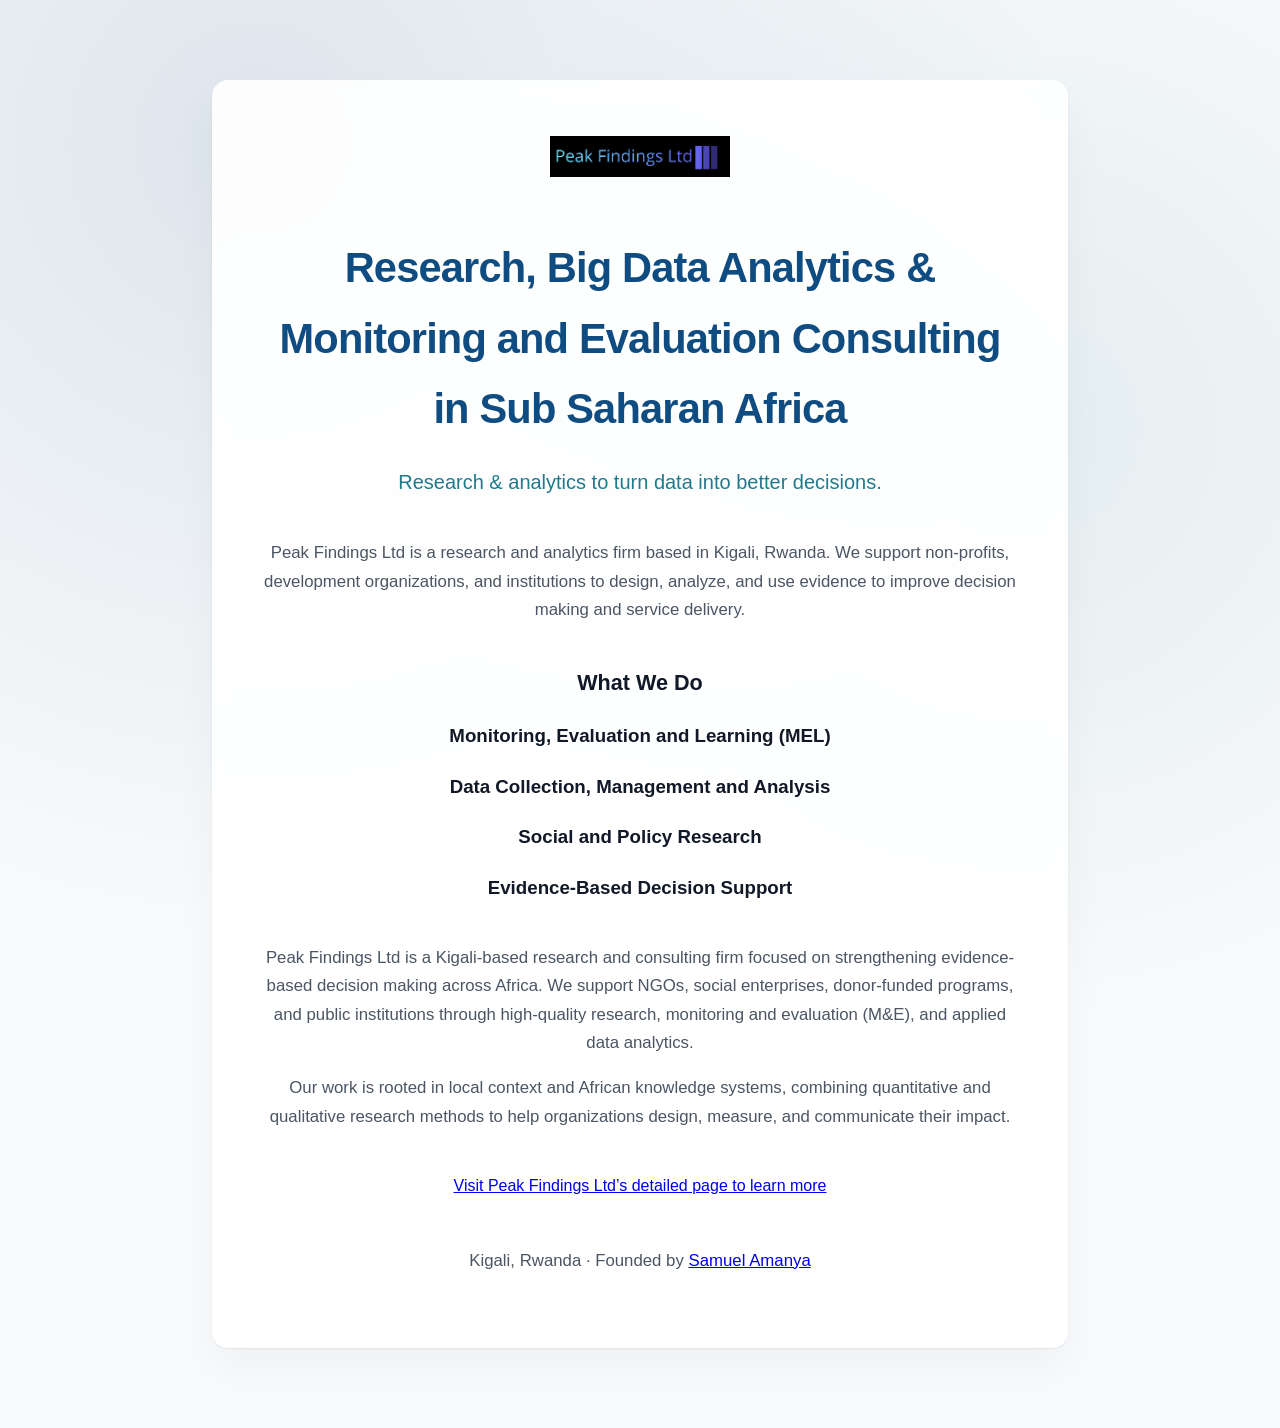
==== index.html @ 3c086b8e "updated profile" ====
<!DOCTYPE html>
<html lang="en">
<head>
  <!-- Google Analytics -->
  <script async src="https://www.googletagmanager.com/gtag/js?id=G-XXXXXXXXXX"></script>
  <script>
    window.dataLayer = window.dataLayer || [];
    function gtag(){dataLayer.push(arguments);}
    gtag('js', new Date());
    gtag('config', 'G-XXXXXXXXXX');
  </script>

  <meta charset="utf-8" />
  <meta name="viewport" content="width=device-width, initial-scale=1" />

  <title>Peak Findings Ltd | Research, Data Analysis & M&E Consulting in Kigali, Rwanda</title>

  <meta
    name="description"
    content="Peak Findings Ltd is a Kigali-based research and consulting firm providing data analysis, monitoring and evaluation (M&E/MEL), and evidence-based decision support for social impact organizations in Africa."
  />

  <meta name="robots" content="index, follow" />

  <link rel="canonical" href="https://peakfindings.github.io/" />

  <!-- Open Graph -->
  <meta property="og:title" content="Peak Findings Ltd | Research, Data Analysis & M&E Consulting" />
  <meta property="og:description" content="Kigali-based research and consulting firm supporting evidence-based decision making across Africa." />
  <meta property="og:url" content="https://peakfindings.github.io/" />
  <meta property="og:type" content="website" />
  <meta property="og:image" content="https://peakfindings.github.io/assets/peak-findings-logo.png" />

  <!-- Twitter -->
  <meta name="twitter:card" content="summary_large_image" />
  <meta name="twitter:title" content="Peak Findings Ltd" />
  <meta name="twitter:description" content="Research, data analysis, and M&E/MEL consulting in Kigali, Rwanda." />
  <meta name="twitter:image" content="https://peakfindings.github.io/assets/peak-findings-logo.png" />

  <!-- Favicon -->
  <link rel="icon" href="/assets/peak-favicon.png" type="image/png" />

  <!-- Structured Data -->
  <script type="application/ld+json">
  {
    "@context": "https://schema.org",
    "@graph": [
      {
        "@type": ["Organization", "LocalBusiness", "ProfessionalService"],
        "@id": "https://peakfindings.github.io/#identity",
        "name": "Peak Findings Ltd",
        "url": "https://peakfindings.github.io/",
        "email": "info@peakfindings.com",
        "telephone": "+250783414403",
        "address": {
          "@type": "PostalAddress",
          "streetAddress": "KG 143 Street, Kimironko",
          "addressLocality": "Kigali",
          "addressCountry": "RW"
        }
      }
    ]
  }
  </script>

  <link rel="stylesheet" href="style.css" />
</head>

<body>
  <main class="container">
    <header class="hero">
      <img
        src="/assets/peak-findings-logo.png"
        alt="Peak Findings Ltd logo"
        class="logo"
      />
      <h1>Research, Big Data Analytics & Monitoring and Evaluation Consulting in Sub Saharan Africa</h1>
      <p class="subtitle">
        Research & analytics to turn data into better decisions.
      </p>
    </header>

    <section class="about">
      <p>
        Peak Findings Ltd is a research and analytics firm based in Kigali, Rwanda.
        We support non-profits, development organizations, and institutions to
        design, analyze, and use evidence to improve decision making and service delivery.
      </p>
    </section>

    <section class="focus">
      <h2>What We Do</h2>

      <h3>Monitoring, Evaluation and Learning (MEL)</h3>
      <h3>Data Collection, Management and Analysis</h3>
      <h3>Social and Policy Research</h3>
      <h3>Evidence-Based Decision Support</h3>
    </section>

    <section>
      <p>
        Peak Findings Ltd is a Kigali-based research and consulting firm focused on
        strengthening evidence-based decision making across Africa.
        We support NGOs, social enterprises, donor-funded programs,
        and public institutions through high-quality research,
        monitoring and evaluation (M&E), and applied data analytics.
      </p>

      <p>
        Our work is rooted in local context and African knowledge systems,
        combining quantitative and qualitative research methods to help
        organizations design, measure, and communicate their impact.
      </p>
    </section>

    <section class="cta">
      <a href="https://sites.google.com/berkeley.edu/peakfindingsltd/about">
        Visit Peak Findings Ltd’s detailed page to learn more
      </a>
    </section>

    <footer>
      <p>
        Kigali, Rwanda · Founded by
        <a href="https://sammyamanya.github.io/">Samuel Amanya</a>
      </p>
    </footer>
  </main>
</body>
</html>
---- style.css ----
:root {
    /* Peak Findings brand colors */
    --brand-primary: #0f4c81;
    --brand-secondary: #1f7a8c;
  
    /* Neutrals */
    --text-primary: #111827;
    --text-secondary: #4b5563;
    --bg-soft: #f9fafb;
    --border-light: #e5e7eb;
  }
  
  /* ======================
     Base
  ====================== */
  
  body {
    margin: 0;
    font-family: -apple-system, BlinkMacSystemFont, "Segoe UI", Roboto, Helvetica, Arial, sans-serif;
    min-height: 100vh;
    background:
      radial-gradient(
        800px circle at 20% 10%,
        color-mix(in srgb, var(--brand-primary) 12%, transparent),
        transparent
      ),
      radial-gradient(
        600px circle at 80% 30%,
        color-mix(in srgb, var(--brand-secondary) 10%, transparent),
        transparent
      ),
      var(--bg-soft);
    color: var(--text-primary);
    line-height: 1.7;
  }
  
  
  /* ======================
     Layout
  ====================== */
  
  .container {
    max-width: 760px;
    margin: 80px auto;
    padding: 56px 48px;
    background: rgba(255, 255, 255, 0.92);
    backdrop-filter: blur(8px);
    -webkit-backdrop-filter: blur(8px);
    border-radius: 16px;
    box-shadow:
      0 20px 40px rgba(0, 0, 0, 0.04),
      0 1px 2px rgba(15, 76, 129, 0.08);
    text-align: center;
  }
  
  /* ======================
     Hero / Header
  ====================== */
  
  .hero h1 {
    font-size: 2.6rem;
    margin-bottom: 10px;
    color: var(--brand-primary);
    letter-spacing: -0.02em;
  }
  
  .subtitle {
    font-size: 1.25rem;
    color: var(--brand-secondary);
    margin-bottom: 40px;
  }
  
  /* ======================
     Logo
  ====================== */
  
  .logo {
    max-width: 180px;
    height: auto;
    margin-bottom: 20px;
  }
  
  /* ======================
     Content
  ====================== */
  
  section {
    margin-bottom: 40px;
  }
  
  h2 {
    font-size: 1.35rem;
    font-weight: 600;
    margin-bottom: 12px;
  }
  
  p {
    color: var(--text-secondary);
    font-size: 1.05rem;
  }
  
  /* ======================
     Lists
  ====================== */
  
  ul {
    list-style: none;
    padding: 0;
  }
  
  li {
    margin-bottom: 10px;
    color: var(--text-secondary);
  }
  
  /* ======================
     Call to Action
  ====================== */
  
  .button {
    display: inline-block;
    margin-top: 24px;
    padding: 14px 30px;
    background: linear-gradient(
      135deg,
      var(--brand-primary),
      var(--brand-secondary)
    );
    color: #ffffff;
    text-decoration: none;
    border-radius: 10px;
    font-weight: 500;
    box-shadow: 0 8px 20px rgba(15, 76, 129, 0.25);
    transition: transform 0.15s ease, box-shadow 0.15s ease;
  }
  
  .button:hover {
    transform: translateY(-1px);
    box-shadow: 0 10px 28px rgba(15, 76, 129, 0.3);
  }
  
  /* ======================
     Footer
  ====================== */
  
  footer {
    margin-top: 48px;
    font-size: 0.9rem;
    color: #6b7280;
  }
  
  /* ======================
     Mobile
  ====================== */
  
  @media (max-width: 640px) {
    body {
        background:
        radial-gradient(
            500px circle at 50% 0%,
            color-mix(in srgb, var(--brand-primary) 10%, transparent),
            transparent
        ),
        var(--bg-soft);
    }

    .container {
      padding: 40px 24px;
      margin: 40px 16px;
    }
  
    .hero {
        margin-bottom: 24px;
    }

    .hero h1 {
      font-size: 2.1rem;
    }
  
    .logo {
      max-width: 100px;
      margin-bottom: 16px;
    }
  
    p {
      font-size: 1.1rem;
    }
    
    .button {
        padding: 16px 30px;
    }

  }
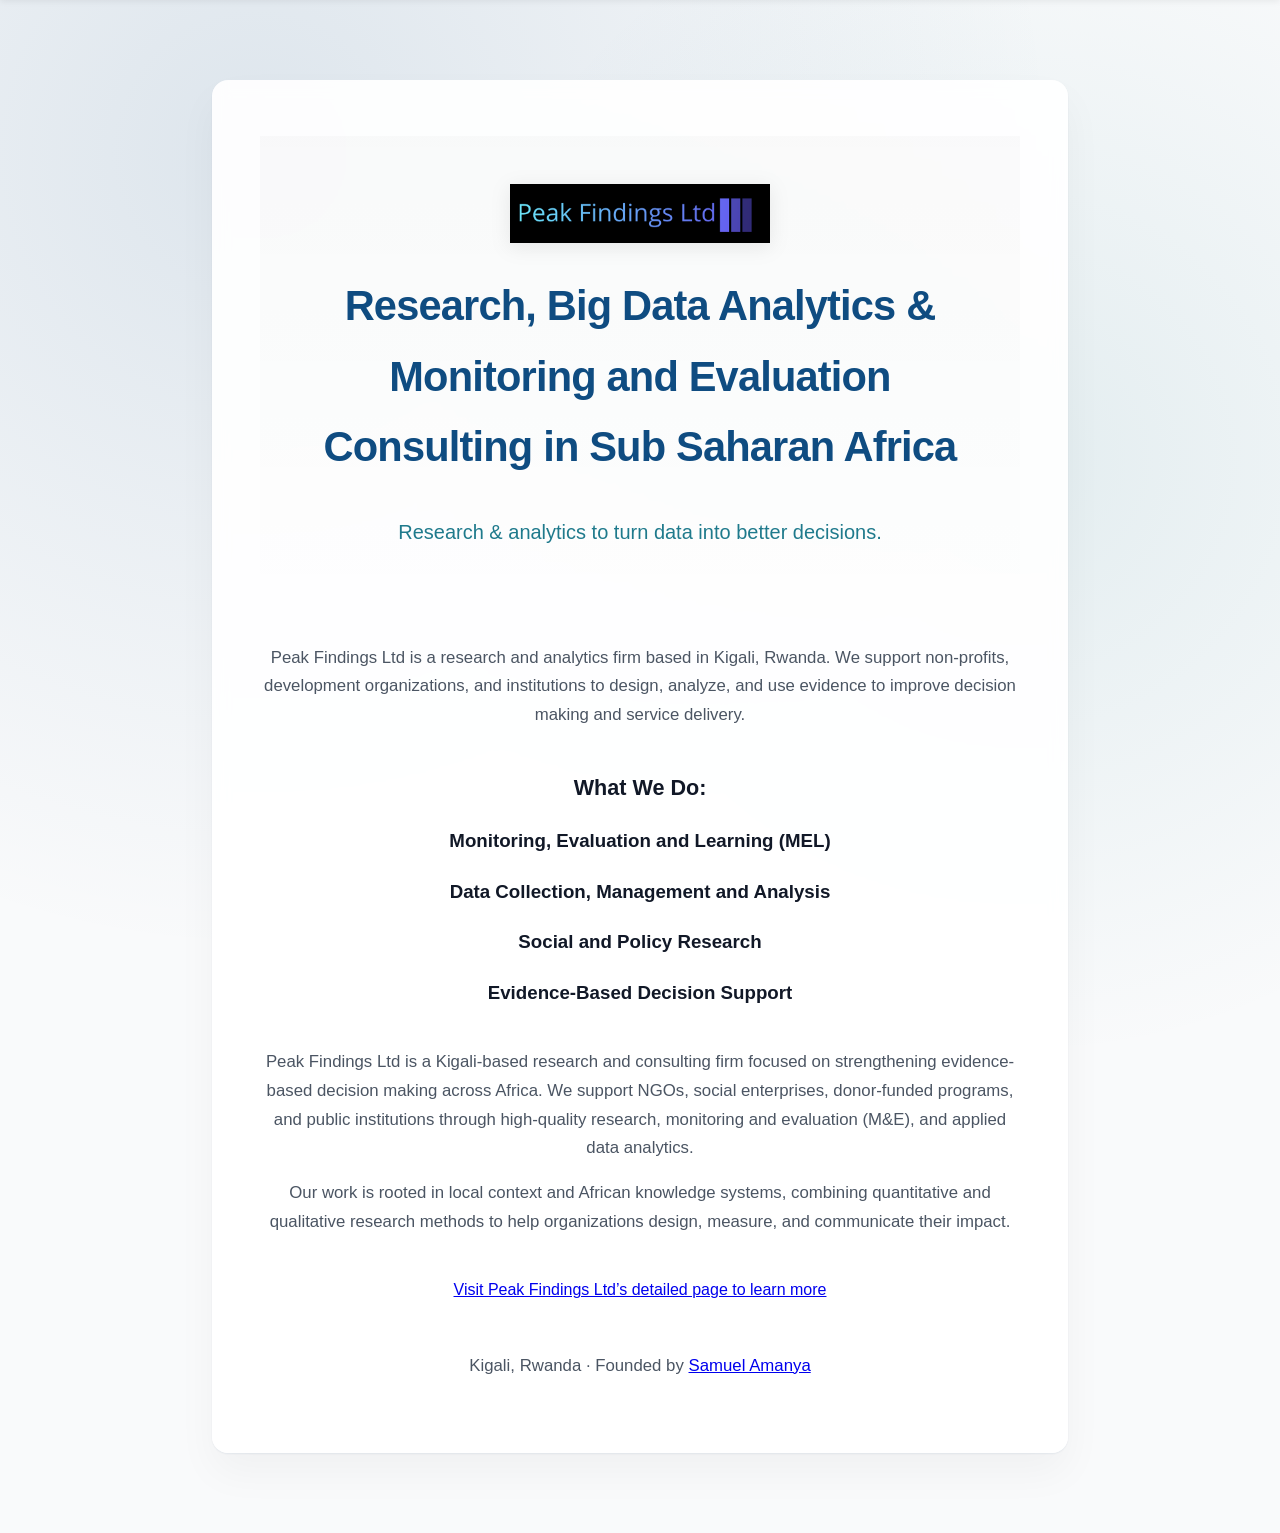
==== commit 7128815d: "header updates" ====
--- a/index.html
+++ b/index.html
@@ -89,7 +89,7 @@
     </section>
 
     <section class="focus">
-      <h2>What We Do</h2>
+      <h2>What We Do:</h2>
 
       <h3>Monitoring, Evaluation and Learning (MEL)</h3>
       <h3>Data Collection, Management and Analysis</h3>
@@ -127,4 +127,22 @@
     </footer>
   </main>
 </body>
+
+<header id="sticky-header">
+  <img src="/assets/peak-findings-logo.png" alt="Peak Findings Ltd" />
+</header>
+
+<script>
+  const stickyHeader = document.getElementById('sticky-header');
+  const triggerHeight = 120;
+
+  window.addEventListener('scroll', () => {
+    if (window.scrollY > triggerHeight) {
+      stickyHeader.style.transform = 'translateY(0)';
+    } else {
+      stickyHeader.style.transform = 'translateY(-100%)';
+    }
+  });
+</script>
+
 </html>
--- a/style.css
+++ b/style.css
@@ -56,10 +56,25 @@
   /* ======================
      Hero / Header
   ====================== */
-  
+  .hero {
+    text-align: center;
+    padding: 3rem 1.5rem;
+    display: flex;
+    flex-direction: column;
+    align-items: center;
+  
+    /* NEW: soft background tint */
+    background: linear-gradient(
+      180deg,
+      rgba(0, 0, 0, 0.02) 0%,
+      rgba(0, 0, 0, 0.00) 100%
+    );
+  }
+
   .hero h1 {
     font-size: 2.6rem;
-    margin-bottom: 10px;
+    margin-bottom: 12px;
+    margin-top: 0;
     color: var(--brand-primary);
     letter-spacing: -0.02em;
   }
@@ -67,19 +82,39 @@
   .subtitle {
     font-size: 1.25rem;
     color: var(--brand-secondary);
-    margin-bottom: 40px;
-  }
+    margin-bottom: 30px;
+    max-width: 640px;
+  }
+  
   
   /* ======================
      Logo
   ====================== */
   
+  /* Logo styling */
+.logo {
+  max-width: 260px;        /* makes logo clearly dominant */
+  width: 100%;
+  height: auto;
+  margin-bottom: 1.75rem; /* strong separation from headline */
+  display: block;
+  filter: drop-shadow(0 4px 10px rgba(0, 0, 0, 0.08));
+}
+  
+@media (max-width: 480px) {
   .logo {
-    max-width: 180px;
-    height: auto;
-    margin-bottom: 20px;
-  }
-  
+    max-width: 200px;
+    margin-bottom: 1.25rem;
+  }
+
+  .hero h1 {
+    font-size: 2rem;
+  }
+
+  .subtitle {
+    font-size: 1.1rem;
+  }
+}
   /* ======================
      Content
   ====================== */
@@ -190,4 +225,33 @@
         padding: 16px 30px;
     }
 
-  }+  }
+
+  /* ======================
+   Sticky Mini Header
+====================== */
+#sticky-header {
+  position: fixed;
+  top: 0;
+  left: 0;
+  width: 100%;
+  height: 56px;
+
+  background: rgba(255, 255, 255, 0.95);
+  backdrop-filter: blur(6px);
+
+  display: flex;
+  align-items: center;
+  justify-content: center;
+
+  box-shadow: 0 2px 6px rgba(0, 0, 0, 0.06);
+
+  transform: translateY(-100%);
+  transition: transform 0.3s ease;
+  z-index: 1000;
+}
+
+#sticky-header img {
+  height: 32px;
+  width: auto;
+}
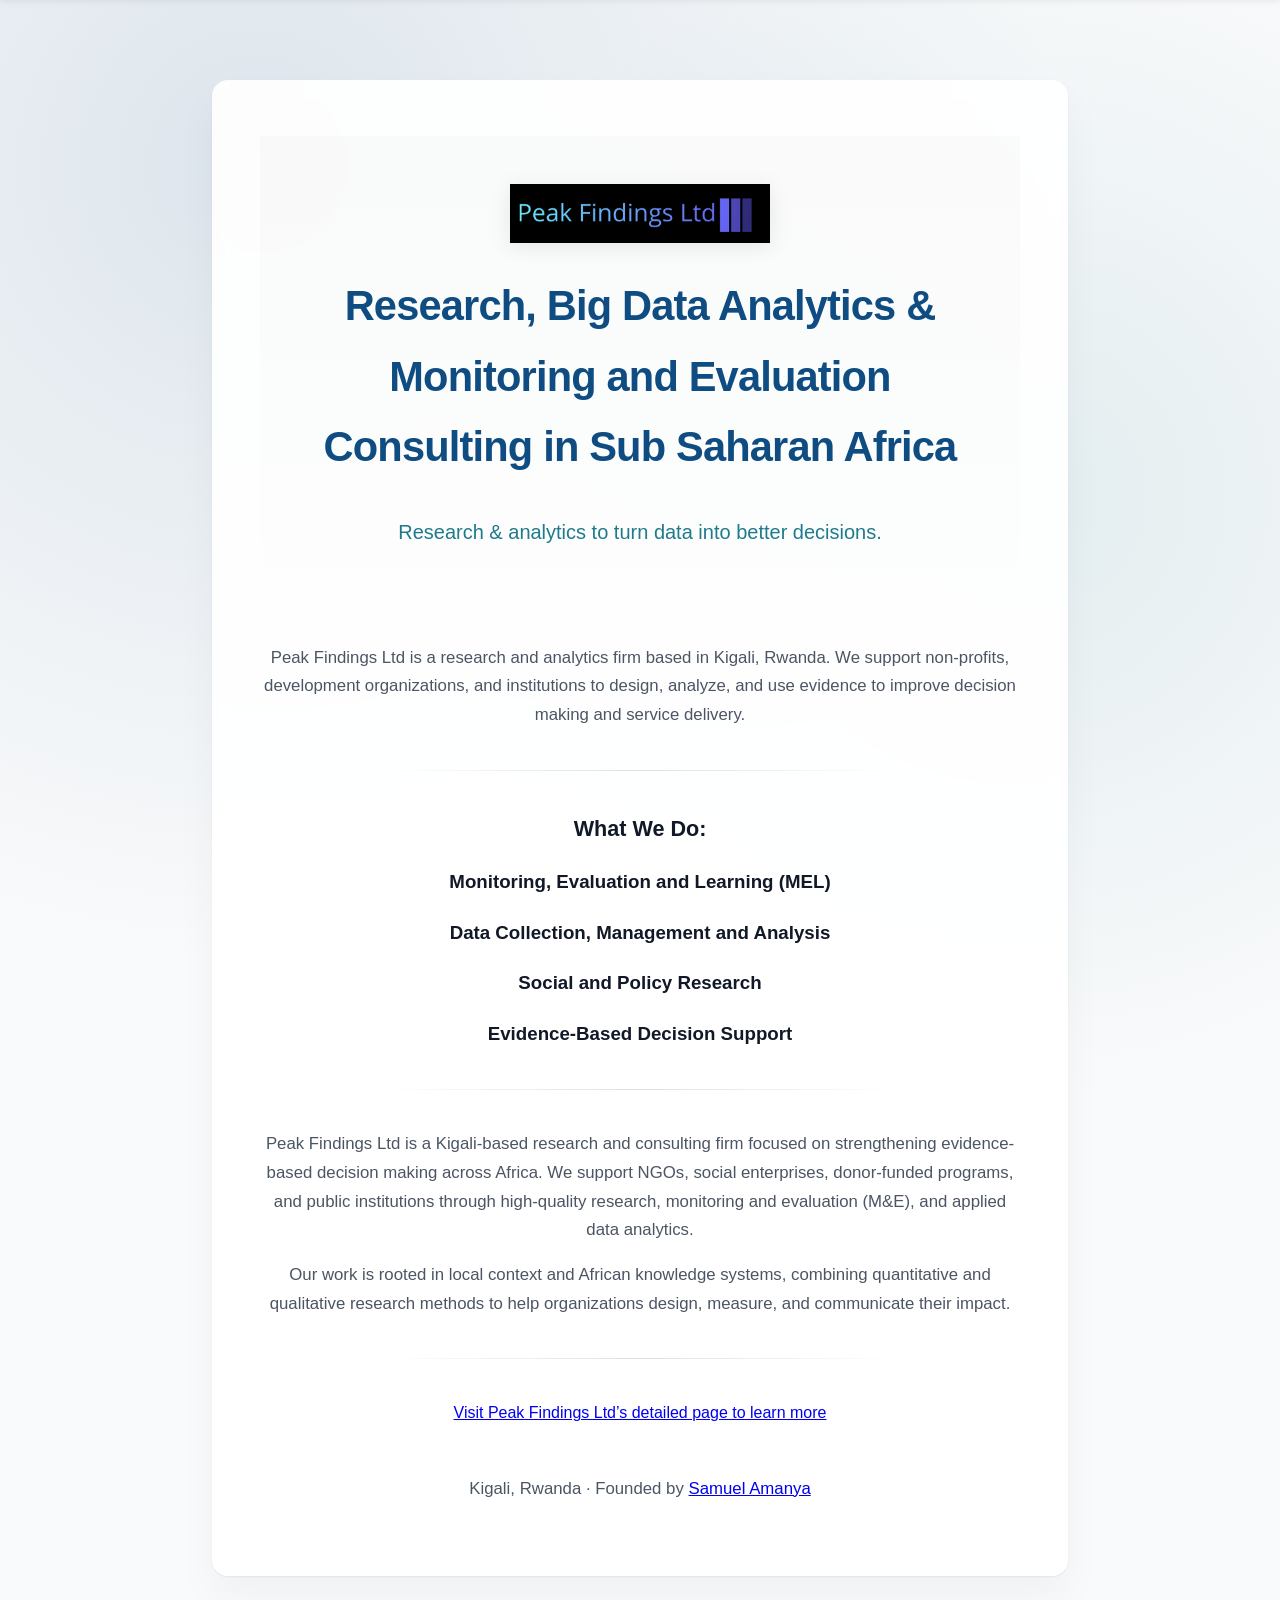
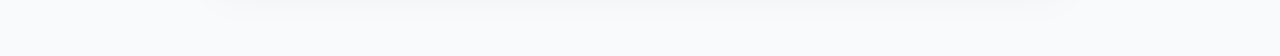
==== commit 1bd6a8b1: "seo optim" ====
--- a/index.html
+++ b/index.html
@@ -22,20 +22,20 @@
 
   <meta name="robots" content="index, follow" />
 
-  <link rel="canonical" href="https://peakfindings.github.io/" />
+  <link rel="canonical" href="https://sammyamanya.github.io/peakfindings.github.io/" />
 
   <!-- Open Graph -->
   <meta property="og:title" content="Peak Findings Ltd | Research, Data Analysis & M&E Consulting" />
   <meta property="og:description" content="Kigali-based research and consulting firm supporting evidence-based decision making across Africa." />
-  <meta property="og:url" content="https://peakfindings.github.io/" />
+  <meta property="og:url" content="https://sammyamanya.github.io/peakfindings.github.io/" />
   <meta property="og:type" content="website" />
-  <meta property="og:image" content="https://peakfindings.github.io/assets/peak-findings-logo.png" />
+  <meta property="og:image" content="/assets/peak-findings-logo.png" />
 
   <!-- Twitter -->
   <meta name="twitter:card" content="summary_large_image" />
   <meta name="twitter:title" content="Peak Findings Ltd" />
   <meta name="twitter:description" content="Research, data analysis, and M&E/MEL consulting in Kigali, Rwanda." />
-  <meta name="twitter:image" content="https://peakfindings.github.io/assets/peak-findings-logo.png" />
+  <meta name="twitter:image" content="/assets/peak-findings-logo.png" />
 
   <!-- Favicon -->
   <link rel="icon" href="/assets/peak-favicon.png" type="image/png" />
@@ -47,9 +47,9 @@
     "@graph": [
       {
         "@type": ["Organization", "LocalBusiness", "ProfessionalService"],
-        "@id": "https://peakfindings.github.io/#identity",
+        "@id": "https://sammyamanya.github.io/peakfindings.github.io/#identity",
         "name": "Peak Findings Ltd",
-        "url": "https://peakfindings.github.io/",
+        "url": "https://sammyamanya.github.io/peakfindings.github.io/"
         "email": "info@peakfindings.com",
         "telephone": "+250783414403",
         "address": {
@@ -66,6 +66,22 @@
   <link rel="stylesheet" href="style.css" />
 </head>
 
+<script>
+  // Fade-in on scroll using IntersectionObserver
+  const revealEls = document.querySelectorAll('.reveal');
+
+  const observer = new IntersectionObserver((entries, obs) => {
+    entries.forEach(entry => {
+      if (entry.isIntersecting) {
+        entry.target.classList.add('is-visible');
+        obs.unobserve(entry.target);
+      }
+    });
+  }, { threshold: 0.12 });
+
+  revealEls.forEach(el => observer.observe(el));
+</script>
+
 <body>
   <main class="container">
     <header class="hero">
@@ -80,7 +96,7 @@
       </p>
     </header>
 
-    <section class="about">
+    <section class="about reveal">
       <p>
         Peak Findings Ltd is a research and analytics firm based in Kigali, Rwanda.
         We support non-profits, development organizations, and institutions to
@@ -88,7 +104,7 @@
       </p>
     </section>
 
-    <section class="focus">
+    <section class="focus reveal">
       <h2>What We Do:</h2>
 
       <h3>Monitoring, Evaluation and Learning (MEL)</h3>
@@ -97,7 +113,7 @@
       <h3>Evidence-Based Decision Support</h3>
     </section>
 
-    <section>
+    <section class="reveal">
       <p>
         Peak Findings Ltd is a Kigali-based research and consulting firm focused on
         strengthening evidence-based decision making across Africa.
@@ -113,7 +129,7 @@
       </p>
     </section>
 
-    <section class="cta">
+    <section class="cta reveal">
       <a href="https://sites.google.com/berkeley.edu/peakfindingsltd/about">
         Visit Peak Findings Ltd’s detailed page to learn more
       </a>
--- a/style.css
+++ b/style.css
@@ -62,6 +62,7 @@
     display: flex;
     flex-direction: column;
     align-items: center;
+    position: relative;
   
     /* NEW: soft background tint */
     background: linear-gradient(
@@ -254,4 +255,74 @@
 #sticky-header img {
   height: 32px;
   width: auto;
+}
+
+/* ======================
+   Subtle fade-in on scroll
+======================
+/* ======================
+   Sticky Mini Header (base)
+====================== */
+
+/* Mobile variant: smaller + left-aligned + safe area padding */
+@media (max-width: 480px) {
+  #sticky-header {
+    height: 48px;
+    justify-content: flex-start;
+    padding-left: 14px;
+    padding-top: env(safe-area-inset-top);
+  }
+
+  #sticky-header img {
+    height: 26px;
+  }
+}
+
+/* ======================
+   Section separators
+====================== */
+main section {
+  position: relative;
+}
+
+/* Adds a subtle divider before every section except the first */
+main section + section::before {
+  content: "";
+  display: block;
+  height: 1px;
+  width: min(520px, 70%);
+  margin: 2.5rem auto;
+  background: linear-gradient(
+    90deg,
+    rgba(0,0,0,0),
+    rgba(0,0,0,0.12),
+    rgba(0,0,0,0)
+  );
+}
+
+/* Compact hero for inner pages */
+.hero--compact {
+  padding: 2.25rem 1.5rem;
+}
+
+/* Simple nav styling */
+.nav {
+  display: flex;
+  gap: 14px;
+  margin-top: 1rem;
+  justify-content: center;
+  flex-wrap: wrap;
+}
+
+.nav a {
+  text-decoration: none;
+  color: var(--brand-primary);
+  font-weight: 600;
+  padding: 8px 12px;
+  border-radius: 10px;
+  background: rgba(0,0,0,0.03);
+}
+
+.nav a:hover {
+  background: rgba(0,0,0,0.06);
 }
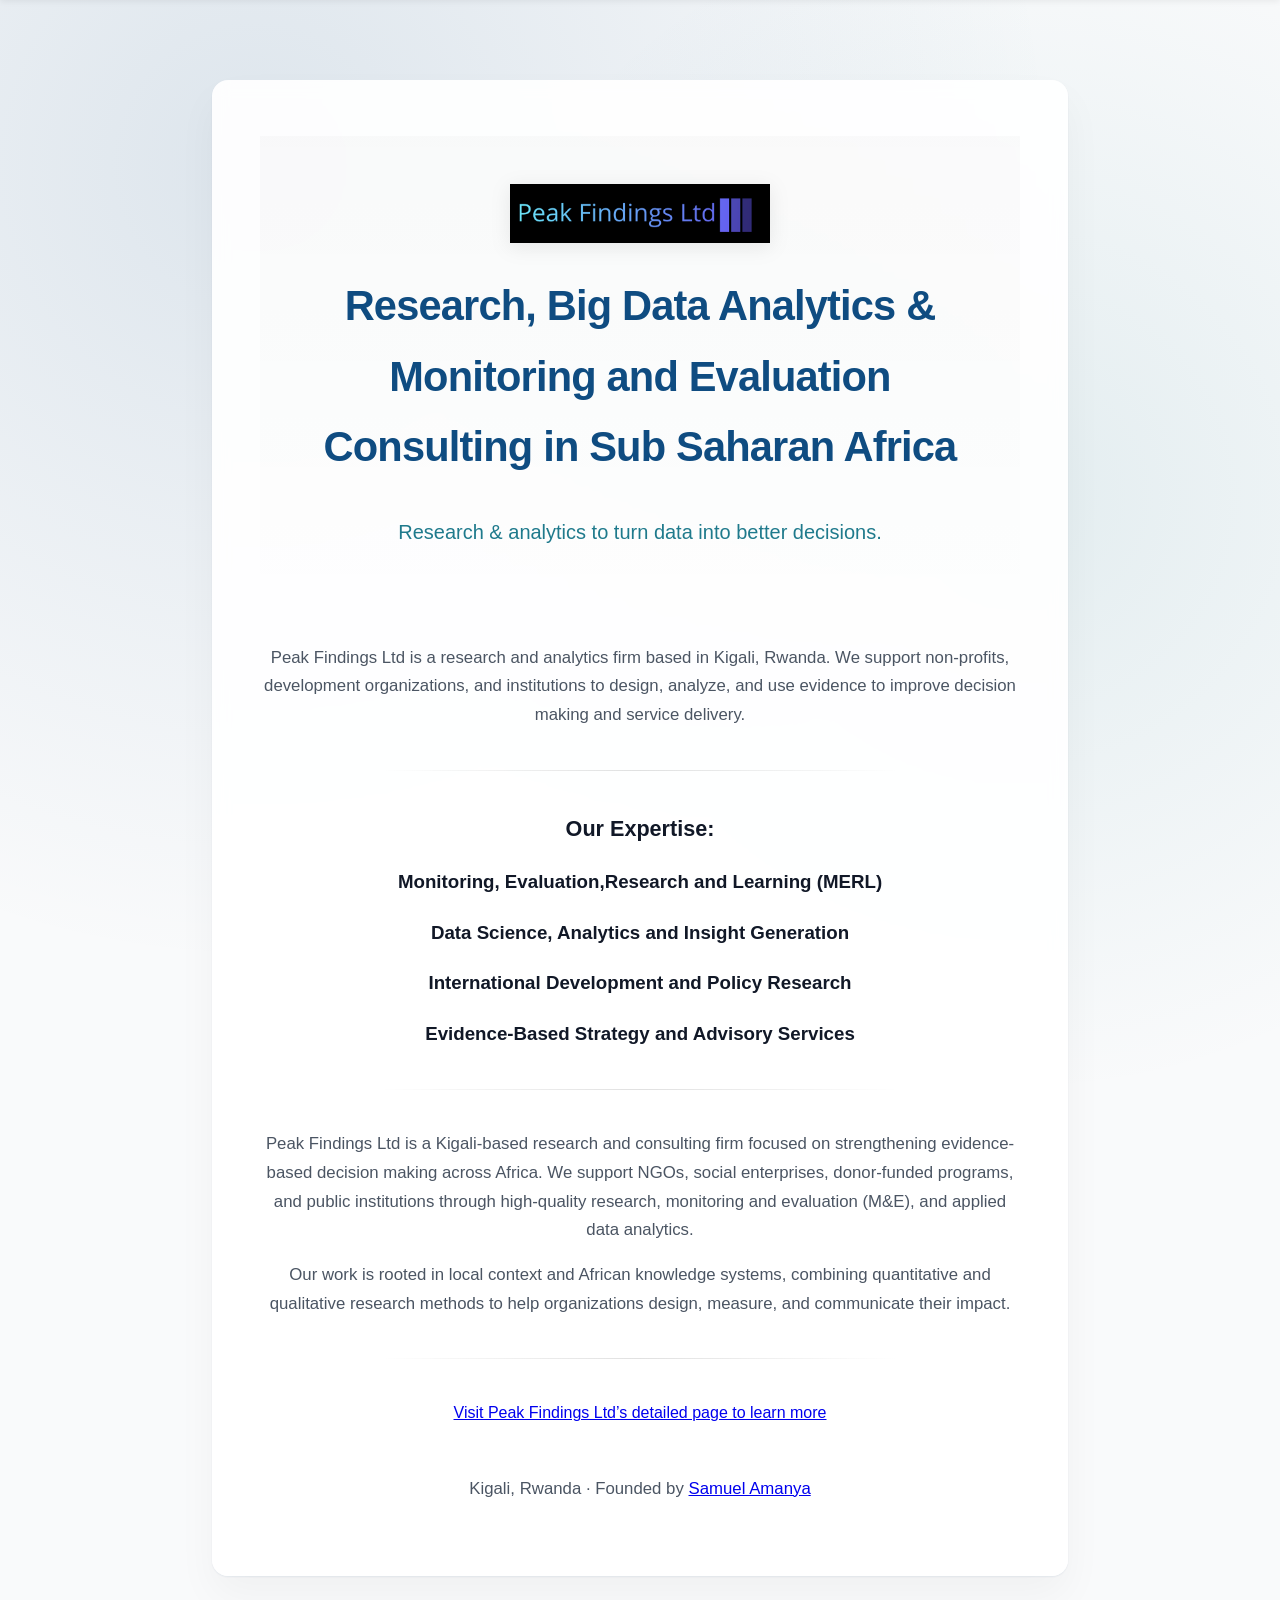
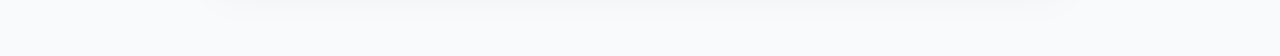
==== commit c4b5abd8: "upated expertise" ====
--- a/index.html
+++ b/index.html
@@ -35,10 +35,10 @@
   <meta name="twitter:card" content="summary_large_image" />
   <meta name="twitter:title" content="Peak Findings Ltd" />
   <meta name="twitter:description" content="Research, data analysis, and M&E/MEL consulting in Kigali, Rwanda." />
-  <meta name="twitter:image" content="/assets/peak-findings-logo.png" />
+  <meta name="twitter:image" content="https://sammyamanya.github.io/peakfindings.github.io/assets/peak-findings-logo.png" />
 
   <!-- Favicon -->
-  <link rel="icon" href="/assets/peak-favicon.png" type="image/png" />
+  <link rel="icon" href="https://sammyamanya.github.io/peakfindings.github.io/assets/peak-favicon.png" type="image/png" />
 
   <!-- Structured Data -->
   <script type="application/ld+json">
@@ -47,11 +47,11 @@
     "@graph": [
       {
         "@type": ["Organization", "LocalBusiness", "ProfessionalService"],
-        "@id": "https://sammyamanya.github.io/peakfindings.github.io/#identity",
+        "@id":
+  "https://sammyamanya.github.io/peakfindings.github.io/#identity",
         "name": "Peak Findings Ltd",
-        "url": "https://sammyamanya.github.io/peakfindings.github.io/"
+        "url": "https://sammyamanya.github.io/peakfindings.github.io/",
         "email": "info@peakfindings.com",
-        "telephone": "+250783414403",
         "address": {
           "@type": "PostalAddress",
           "streetAddress": "KG 143 Street, Kimironko",
@@ -66,27 +66,12 @@
   <link rel="stylesheet" href="style.css" />
 </head>
 
-<script>
-  // Fade-in on scroll using IntersectionObserver
-  const revealEls = document.querySelectorAll('.reveal');
+<body>
 
-  const observer = new IntersectionObserver((entries, obs) => {
-    entries.forEach(entry => {
-      if (entry.isIntersecting) {
-        entry.target.classList.add('is-visible');
-        obs.unobserve(entry.target);
-      }
-    });
-  }, { threshold: 0.12 });
-
-  revealEls.forEach(el => observer.observe(el));
-</script>
-
-<body>
   <main class="container">
     <header class="hero">
       <img
-        src="/assets/peak-findings-logo.png"
+        src="https://sammyamanya.github.io/peakfindings.github.io/assets/peak-findings-logo.png"
         alt="Peak Findings Ltd logo"
         class="logo"
       />
@@ -105,12 +90,12 @@
     </section>
 
     <section class="focus reveal">
-      <h2>What We Do:</h2>
+      <h2>Our Expertise:</h2>
 
-      <h3>Monitoring, Evaluation and Learning (MEL)</h3>
-      <h3>Data Collection, Management and Analysis</h3>
-      <h3>Social and Policy Research</h3>
-      <h3>Evidence-Based Decision Support</h3>
+      <h3>Monitoring, Evaluation,Research and Learning (MERL)</h3>
+      <h3>Data Science, Analytics and Insight Generation</h3>
+      <h3>International Development and Policy Research</h3>
+      <h3>Evidence-Based Strategy and Advisory Services</h3>
     </section>
 
     <section class="reveal">
@@ -142,10 +127,27 @@
       </p>
     </footer>
   </main>
+
+  <script>
+  // Fade-in on scroll using IntersectionObserver
+  const revealEls = document.querySelectorAll('.reveal');
+
+  const observer = new IntersectionObserver((entries, obs) => {
+    entries.forEach(entry => {
+      if (entry.isIntersecting) {
+        entry.target.classList.add('is-visible');
+        obs.unobserve(entry.target);
+      }
+    });
+  }, { threshold: 0.12 });
+
+  revealEls.forEach(el => observer.observe(el));
+</script>
+
 </body>
 
 <header id="sticky-header">
-  <img src="/assets/peak-findings-logo.png" alt="Peak Findings Ltd" />
+  <img src="https://sammyamanya.github.io/peakfindings.github.io/assets/peak-findings-logo.png" alt="Peak Findings Ltd" />
 </header>
 
 <script>
--- a/style.css
+++ b/style.css
@@ -63,6 +63,7 @@
     flex-direction: column;
     align-items: center;
     position: relative;
+    z-index: 1;
   
     /* NEW: soft background tint */
     background: linear-gradient(
@@ -257,6 +258,20 @@
   width: auto;
 }
 
+
+/* Prevent sticky header from covering hero content */
+#sticky-header + main {
+  padding-top: 56px;
+}
+
+/* Mobile adjustment */
+@media (max-width: 480px) {
+  #sticky-header + main {
+    padding-top: 48px;
+  }
+}
+
+
 /* ======================
    Subtle fade-in on scroll
 ======================
@@ -266,11 +281,11 @@
 
 /* Mobile variant: smaller + left-aligned + safe area padding */
 @media (max-width: 480px) {
-  #sticky-header {
+  #sticky-header + main {
     height: 48px;
     justify-content: flex-start;
     padding-left: 14px;
-    padding-top: env(safe-area-inset-top);
+    padding-top: 48px;
   }
 
   #sticky-header img {
